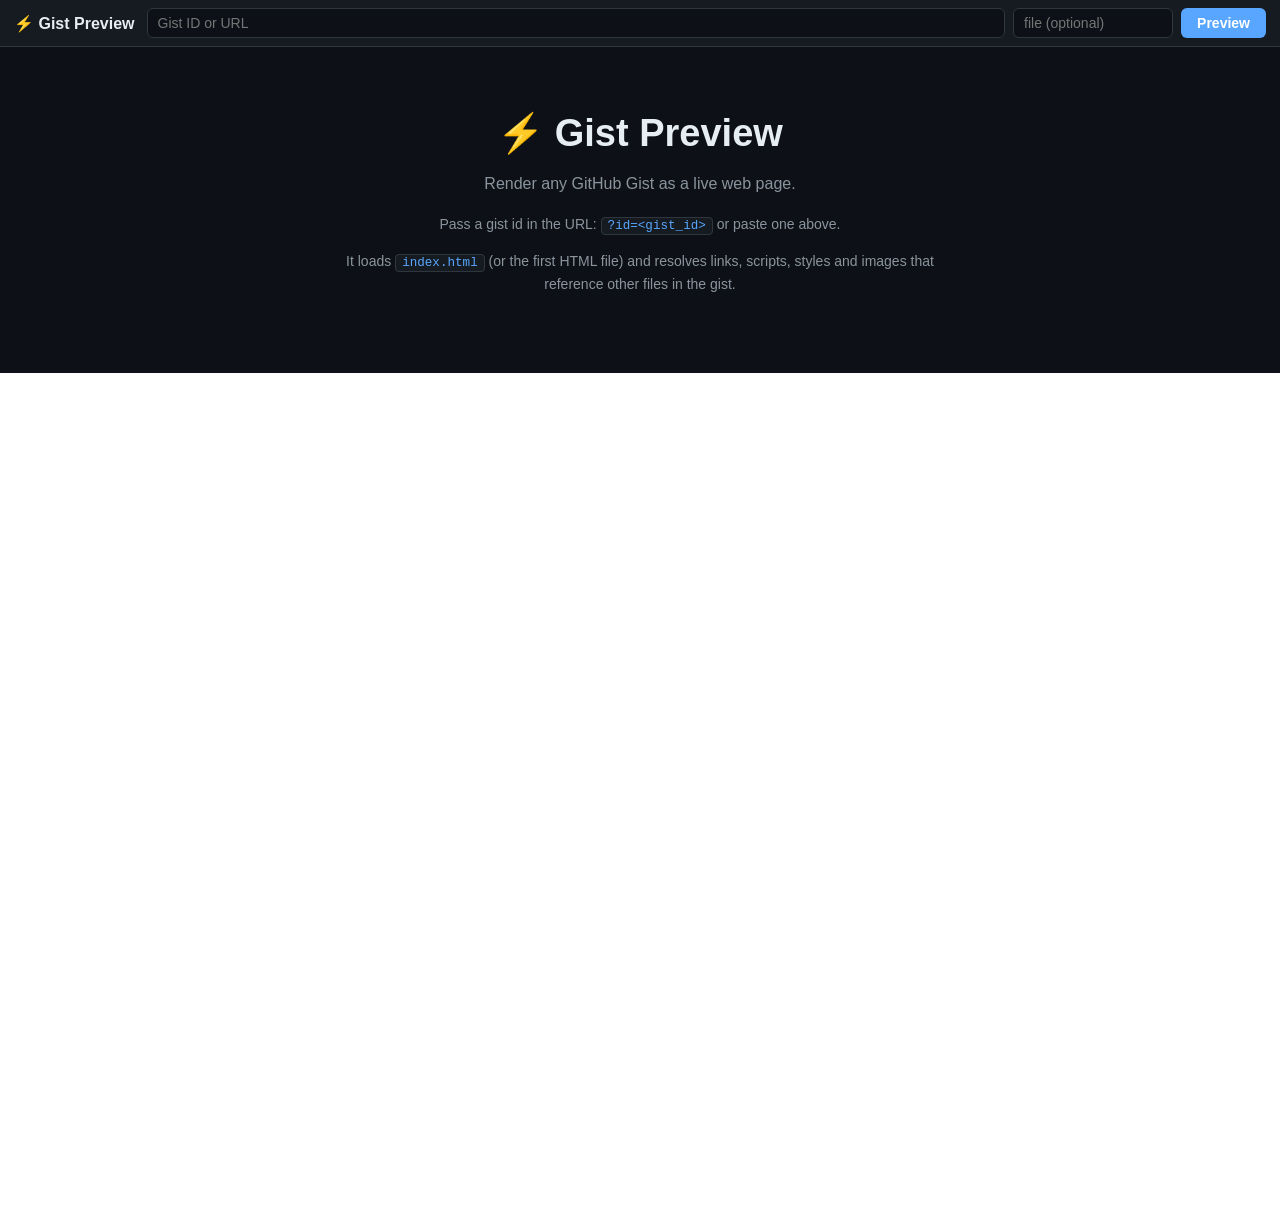
==== index.html @ a9a113f6 "Gist Preview: render GitHub Gists with cross-file reference resolution Static, dependency-free app. " ====
<!DOCTYPE html>
<html lang="en">
<head>
  <meta charset="UTF-8" />
  <meta name="viewport" content="width=device-width, initial-scale=1.0" />
  <title>Gist Preview</title>
  <link rel="stylesheet" href="./style.css" />
</head>
<body>
  <header id="bar">
    <a id="brand" href="./">⚡ Gist Preview</a>
    <form id="form">
      <input id="gist-input" type="text" placeholder="Gist ID or URL" autocomplete="off" spellcheck="false" />
      <input id="file-input" type="text" placeholder="file (optional)" autocomplete="off" spellcheck="false" />
      <button type="submit">Preview</button>
    </form>
    <a id="raw-link" href="#" target="_blank" rel="noopener" hidden>view on gist ↗</a>
  </header>

  <main id="main">
    <section id="landing">
      <h1>⚡ Gist Preview</h1>
      <p>Render any GitHub Gist as a live web page.</p>
      <p class="hint">
        Pass a gist id in the URL:
        <code>?id=&lt;gist_id&gt;</code>
        or paste one above.
      </p>
      <p class="hint">
        It loads <code>index.html</code> (or the first HTML file) and resolves
        links, scripts, styles and images that reference other files in the gist.
      </p>
    </section>

    <section id="status" hidden></section>

    <iframe id="frame" title="gist preview"
            sandbox="allow-scripts allow-forms allow-popups allow-modals allow-same-origin allow-top-navigation-by-user-activation"
            hidden></iframe>
  </main>

  <script src="./app.js"></script>
</body>
</html>
---- style.css ----
:root {
  --bg: #0d1117;
  --bar: #161b22;
  --border: #30363d;
  --text: #e6edf3;
  --muted: #8b949e;
  --accent: #58a6ff;
  --accent-fg: #ffffff;
  --field: #0d1117;
}

* { box-sizing: border-box; }

html, body {
  margin: 0;
  height: 100%;
}

body {
  display: flex;
  flex-direction: column;
  font-family: -apple-system, BlinkMacSystemFont, "Segoe UI", Helvetica, Arial, sans-serif;
  background: var(--bg);
  color: var(--text);
}

/* ---- top bar ---- */
#bar {
  flex: 0 0 auto;
  display: flex;
  align-items: center;
  gap: 12px;
  padding: 8px 14px;
  background: var(--bar);
  border-bottom: 1px solid var(--border);
}

#brand {
  font-weight: 600;
  color: var(--text);
  text-decoration: none;
  white-space: nowrap;
}

#form {
  display: flex;
  gap: 8px;
  flex: 1 1 auto;
  min-width: 0;
}

#gist-input { flex: 1 1 auto; min-width: 0; }
#file-input { flex: 0 1 160px; min-width: 0; }

#form input {
  padding: 6px 10px;
  background: var(--field);
  color: var(--text);
  border: 1px solid var(--border);
  border-radius: 6px;
  font-size: 14px;
  font-family: inherit;
}
#form input:focus {
  outline: none;
  border-color: var(--accent);
}

#form button {
  padding: 6px 16px;
  background: var(--accent);
  color: var(--accent-fg);
  border: none;
  border-radius: 6px;
  font-size: 14px;
  font-weight: 600;
  cursor: pointer;
  white-space: nowrap;
}
#form button:hover { filter: brightness(1.1); }

#raw-link {
  color: var(--muted);
  font-size: 13px;
  text-decoration: none;
  white-space: nowrap;
}
#raw-link:hover { color: var(--accent); }

/* ---- main ---- */
#main {
  flex: 1 1 auto;
  position: relative;
  min-height: 0;
}

#frame {
  width: 100%;
  height: 100%;
  border: 0;
  background: #fff;
  display: block;
}

#landing {
  max-width: 640px;
  margin: 0 auto;
  padding: 64px 24px;
  text-align: center;
}
#landing h1 { font-size: 38px; margin: 0 0 8px; }
#landing p { color: var(--muted); line-height: 1.6; }
#landing .hint { font-size: 14px; }

code {
  background: var(--bar);
  border: 1px solid var(--border);
  border-radius: 4px;
  padding: 1px 6px;
  font-family: ui-monospace, SFMono-Regular, Menlo, monospace;
  font-size: 0.9em;
  color: var(--accent);
}

/* ---- status / errors ---- */
#status {
  max-width: 640px;
  margin: 0 auto;
  padding: 64px 24px;
  text-align: center;
  color: var(--muted);
}
#status.error { color: #ff7b72; }
#status h2 { color: var(--text); margin-top: 0; }

.spinner {
  width: 32px;
  height: 32px;
  margin: 0 auto 16px;
  border: 3px solid var(--border);
  border-top-color: var(--accent);
  border-radius: 50%;
  animation: spin 0.8s linear infinite;
}
@keyframes spin { to { transform: rotate(360deg); } }
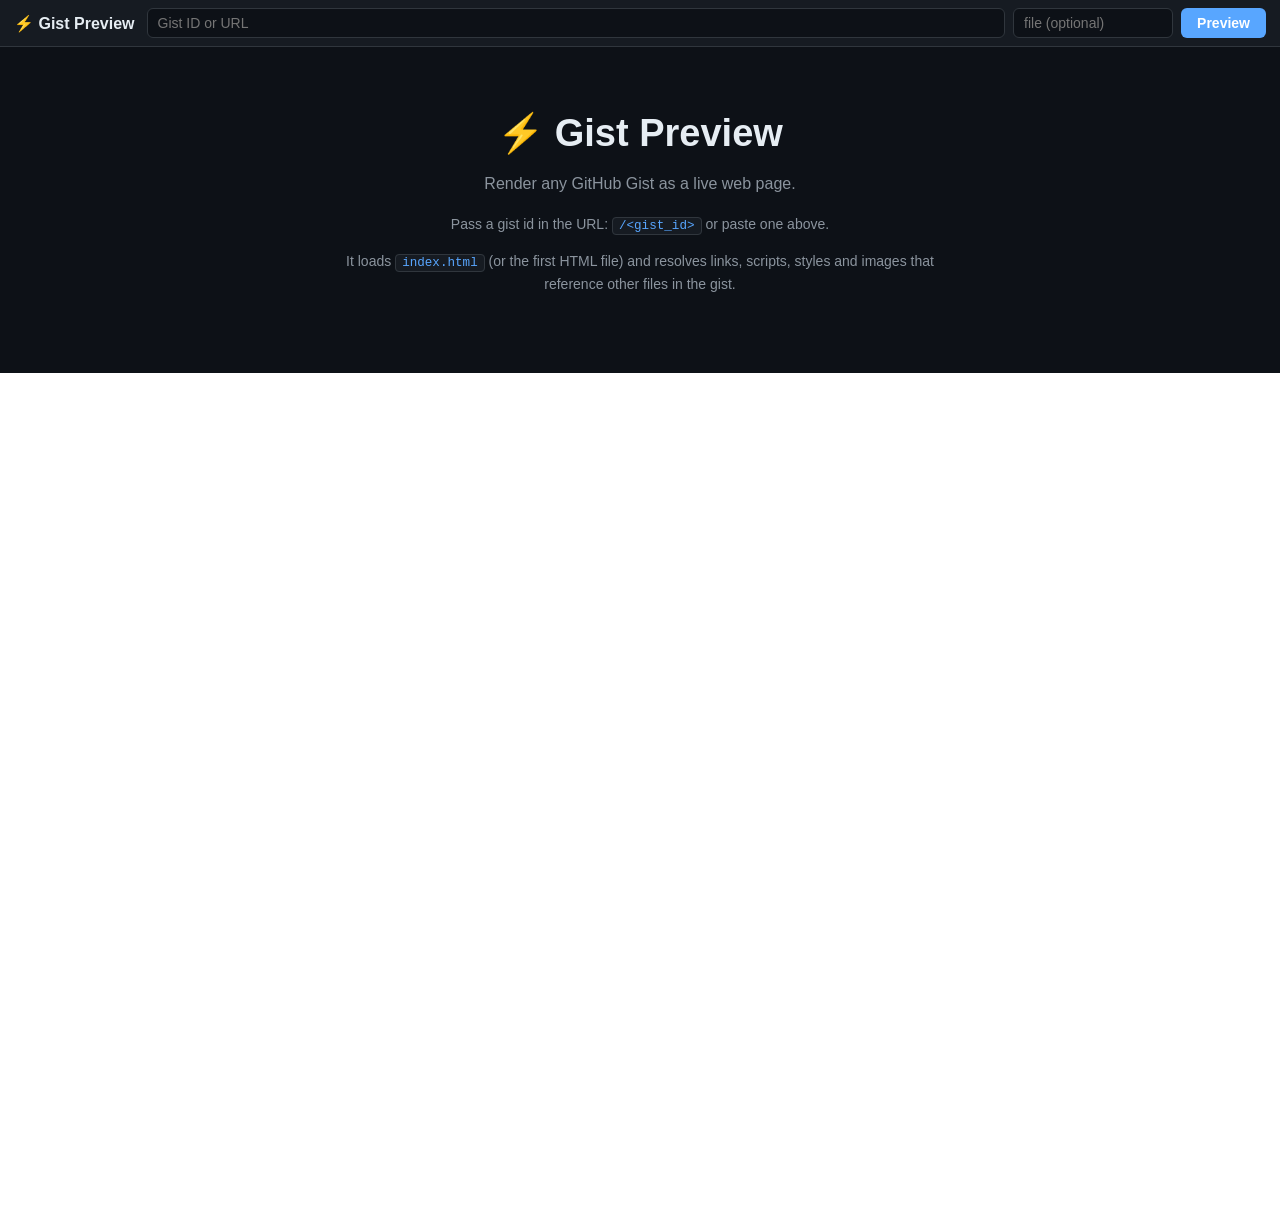
==== commit 040ca44e: "Path-based routing (/<gist_id>) + fix in-page #anchor navigation - Render the gist via a blob URL in" ====
--- a/index.html
+++ b/index.html
@@ -4,7 +4,33 @@
   <meta charset="UTF-8" />
   <meta name="viewport" content="width=device-width, initial-scale=1.0" />
   <title>Gist Preview</title>
+
+  <!-- 1. Capture the app's base BEFORE the restore step rewrites the URL.
+          index.html is only ever served at the app root, so its pathname IS
+          the base path — works for project pages, user pages and custom
+          domains alike, with no hardcoded repo name. -->
+  <script>
+    window.__APP_BASE__ = location.origin + location.pathname;
+  </script>
+
+  <!-- 2. Assets are referenced (and app.js deferred) here, while the URL is
+          still the base — so they resolve/fetch correctly even after the
+          restore step below changes the URL. -->
   <link rel="stylesheet" href="./style.css" />
+  <script src="./app.js" defer></script>
+
+  <!-- 3. Restore the clean path that 404.html encoded into "?/...". Runs during
+          parse (before the deferred app.js executes). -->
+  <script>
+    (function (l) {
+      if (l.search[1] === "/") {
+        var decoded = l.search.slice(1).split("&").map(function (s) {
+          return s.replace(/~and~/g, "&");
+        }).join("?");
+        window.history.replaceState(null, null, l.pathname.slice(0, -1) + decoded + l.hash);
+      }
+    })(window.location);
+  </script>
 </head>
 <body>
   <header id="bar">
@@ -23,7 +49,7 @@
       <p>Render any GitHub Gist as a live web page.</p>
       <p class="hint">
         Pass a gist id in the URL:
-        <code>?id=&lt;gist_id&gt;</code>
+        <code>/&lt;gist_id&gt;</code>
         or paste one above.
       </p>
       <p class="hint">
@@ -38,7 +64,5 @@
             sandbox="allow-scripts allow-forms allow-popups allow-modals allow-same-origin allow-top-navigation-by-user-activation"
             hidden></iframe>
   </main>
-
-  <script src="./app.js"></script>
 </body>
 </html>
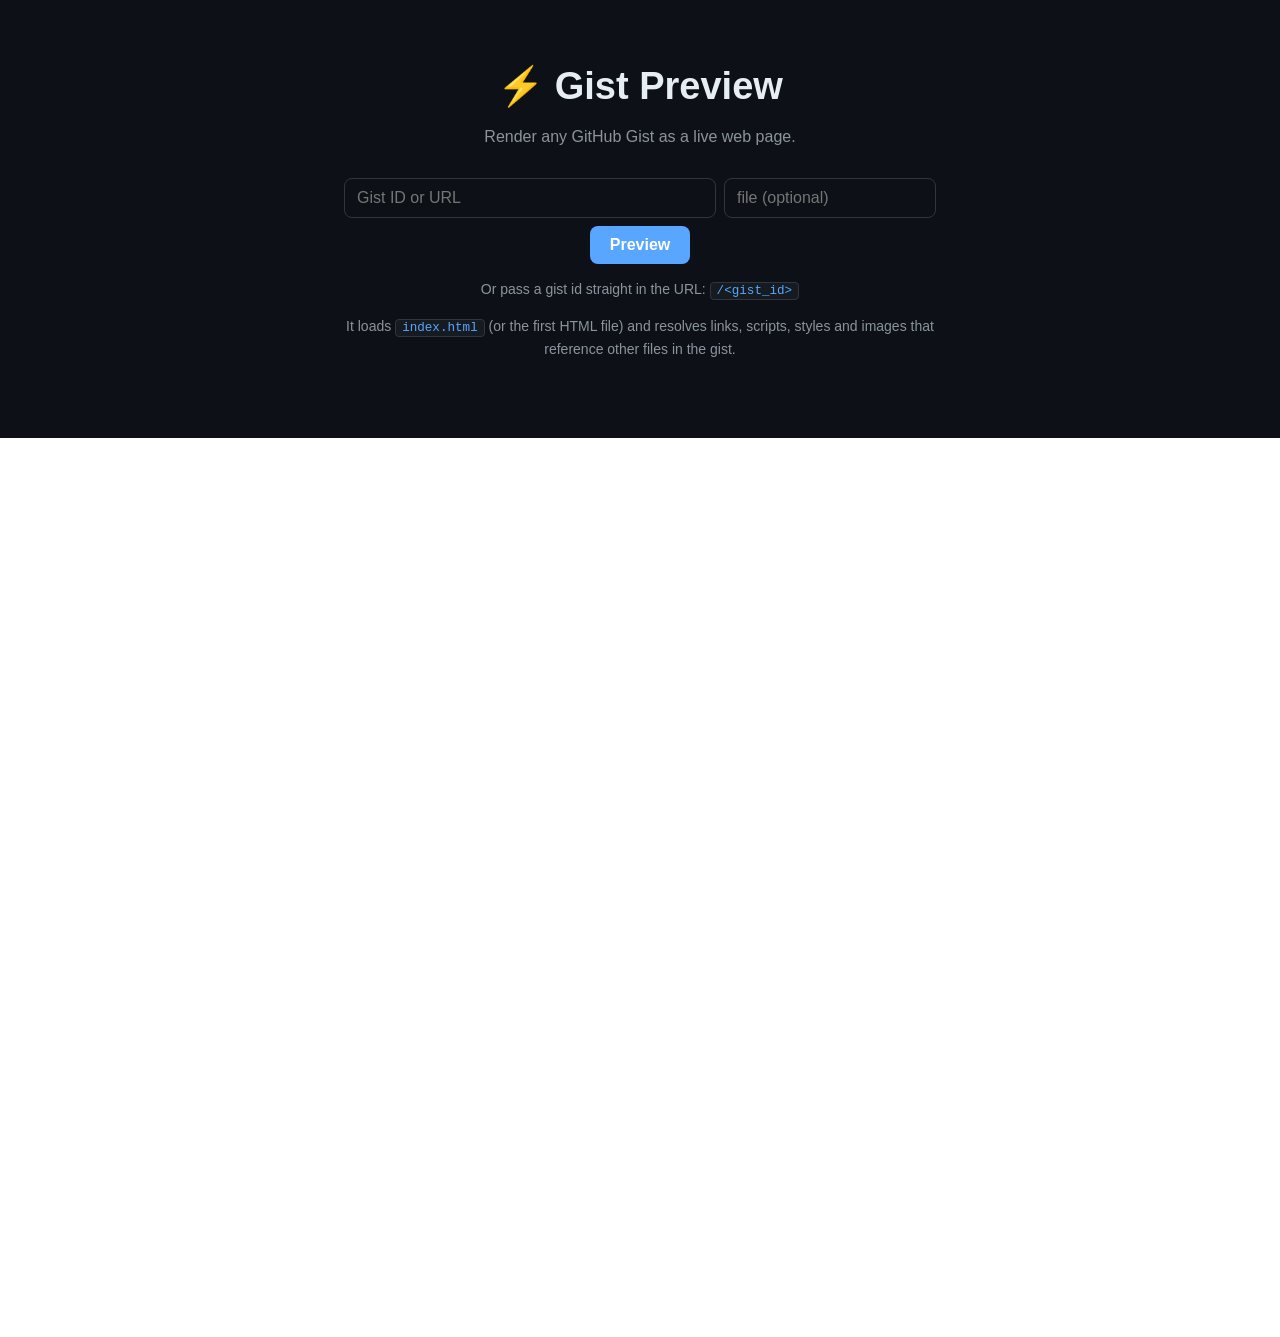
==== commit 011d94fa: "Remove the persistent top bar; full-screen preview The preview now uses the entire viewport with no " ====
--- a/index.html
+++ b/index.html
@@ -33,24 +33,18 @@
   </script>
 </head>
 <body>
-  <header id="bar">
-    <a id="brand" href="./">⚡ Gist Preview</a>
-    <form id="form">
-      <input id="gist-input" type="text" placeholder="Gist ID or URL" autocomplete="off" spellcheck="false" />
-      <input id="file-input" type="text" placeholder="file (optional)" autocomplete="off" spellcheck="false" />
-      <button type="submit">Preview</button>
-    </form>
-    <a id="raw-link" href="#" target="_blank" rel="noopener" hidden>view on gist ↗</a>
-  </header>
-
   <main id="main">
     <section id="landing">
       <h1>⚡ Gist Preview</h1>
       <p>Render any GitHub Gist as a live web page.</p>
+      <form id="form">
+        <input id="gist-input" type="text" placeholder="Gist ID or URL" autocomplete="off" spellcheck="false" />
+        <input id="file-input" type="text" placeholder="file (optional)" autocomplete="off" spellcheck="false" />
+        <button type="submit">Preview</button>
+      </form>
       <p class="hint">
-        Pass a gist id in the URL:
+        Or pass a gist id straight in the URL:
         <code>/&lt;gist_id&gt;</code>
-        or paste one above.
       </p>
       <p class="hint">
         It loads <code>index.html</code> (or the first HTML file) and resolves
--- a/style.css
+++ b/style.css
@@ -24,42 +24,27 @@
   color: var(--text);
 }
 
-/* ---- top bar ---- */
-#bar {
-  flex: 0 0 auto;
+/* ---- home page search form ---- */
+#form {
   display: flex;
-  align-items: center;
-  gap: 12px;
-  padding: 8px 14px;
-  background: var(--bar);
-  border-bottom: 1px solid var(--border);
+  flex-wrap: wrap;
+  justify-content: center;
+  gap: 8px;
+  margin: 28px auto 8px;
 }
 
-#brand {
-  font-weight: 600;
-  color: var(--text);
-  text-decoration: none;
-  white-space: nowrap;
-}
-
-#form {
-  display: flex;
-  gap: 8px;
-  flex: 1 1 auto;
-  min-width: 0;
-}
-
-#gist-input { flex: 1 1 auto; min-width: 0; }
-#file-input { flex: 0 1 160px; min-width: 0; }
+#gist-input { flex: 1 1 320px; min-width: 0; }
+#file-input { flex: 1 1 160px; min-width: 0; }
 
 #form input {
-  padding: 6px 10px;
+  padding: 10px 12px;
   background: var(--field);
   color: var(--text);
   border: 1px solid var(--border);
-  border-radius: 6px;
-  font-size: 14px;
+  border-radius: 8px;
+  font-size: 16px; /* 16px stops iOS Safari zoom-on-focus */
   font-family: inherit;
+  text-align: left;
 }
 #form input:focus {
   outline: none;
@@ -67,25 +52,18 @@
 }
 
 #form button {
-  padding: 6px 16px;
+  flex: 0 0 auto;
+  padding: 10px 20px;
   background: var(--accent);
   color: var(--accent-fg);
   border: none;
-  border-radius: 6px;
-  font-size: 14px;
+  border-radius: 8px;
+  font-size: 16px;
   font-weight: 600;
   cursor: pointer;
   white-space: nowrap;
 }
 #form button:hover { filter: brightness(1.1); }
-
-#raw-link {
-  color: var(--muted);
-  font-size: 13px;
-  text-decoration: none;
-  white-space: nowrap;
-}
-#raw-link:hover { color: var(--accent); }
 
 /* ---- main ---- */
 #main {
@@ -111,6 +89,13 @@
 #landing h1 { font-size: 38px; margin: 0 0 8px; }
 #landing p { color: var(--muted); line-height: 1.6; }
 #landing .hint { font-size: 14px; }
+#landing code { word-break: break-all; }
+
+@media (max-width: 640px) {
+  #landing { padding: 40px 20px; }
+  #landing h1 { font-size: 28px; }
+  #status { padding: 40px 20px; }
+}
 
 code {
   background: var(--bar);
